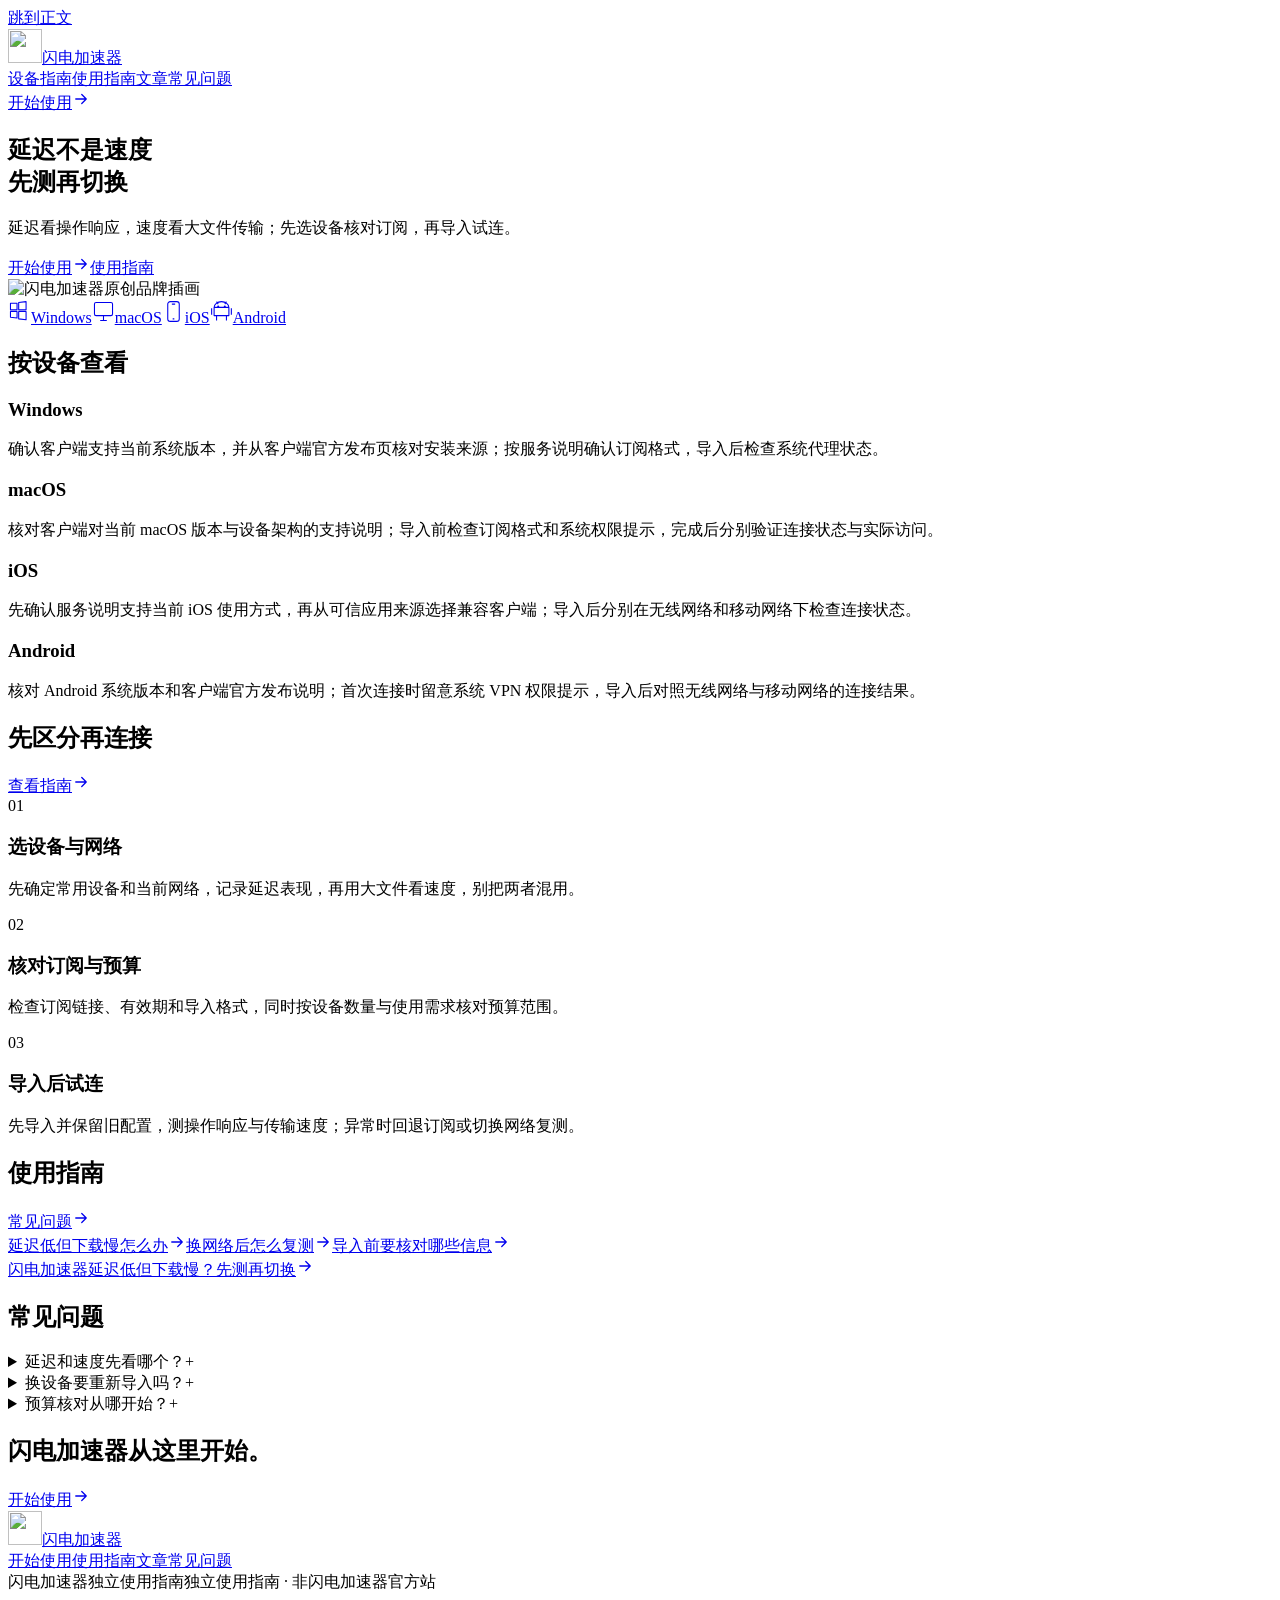
==== index.html @ 2840b8c8 "Initialize static site" ====
<!doctype html>
<html lang="zh-CN"><head>
<meta charset="utf-8">
<meta name="viewport" content="width=device-width,initial-scale=1">
<meta name="robots" content="index,follow">
<meta name="description" content="延迟看操作响应，速度看大文件传输；先选设备核对订阅，再导入试连。">
<title>闪电加速器使用指南：延迟不是速度 先测再切换</title>
<link rel="canonical" href="https://shandianjs.com.cn/">
<link rel="icon" href="favicon.svg" type="image/svg+xml">
<meta property="og:type" content="website">
<meta property="og:site_name" content="闪电加速器使用指南">
<meta property="og:title" content="闪电加速器使用指南：延迟不是速度 先测再切换">
<meta property="og:description" content="延迟看操作响应，速度看大文件传输；先选设备核对订阅，再导入试连。">
<meta property="og:url" content="https://shandianjs.com.cn/">
<meta property="og:locale" content="zh_CN">
<meta name="twitter:card" content="summary">
<link rel="stylesheet" href="styles.css">
<link rel="stylesheet" href="polish.css">
<link rel="stylesheet" href="motion.css">
<script type="application/ld+json">{"@context":"https://schema.org","@type":"WebSite","name":"闪电加速器使用指南","url":"https://shandianjs.com.cn/","description":"延迟看操作响应，速度看大文件传输；先选设备核对订阅，再导入试连。","inLanguage":"zh-CN"}</script>
</head>

<body class="site bolt" style="--accent:#a56a16;--soft:#f7f2e8"><a class="skip" href="#main">跳到正文</a>
<header class="site-header"><div class="nav-wrap"><a class="brand" href="#main" aria-label="闪电加速器首页"><img src="assets/logo.svg" width="34" height="34" alt=""><span>闪电加速器</span></a><nav aria-label="主导航"><a href="#devices">设备指南</a><a href="#guides">使用指南</a><a href="articles/lightning-guide.html">文章</a><a href="#questions">常见问题</a></nav><a class="header-action" href="#start">开始使用<svg viewBox="0 0 24 24" width="18" height="18" fill="none" aria-hidden="true"><path d="M5 12h14m-6-6 6 6-6 6" stroke="currentColor" stroke-width="1.7" stroke-linecap="round" stroke-linejoin="round"/></svg></a></div></header>
<main id="main"><div class="hero-wrap"><section class="hero"><div class="hero-copy"><h1><span>延迟不是速度<br>先测再切换</span></h1><p>延迟看操作响应，速度看大文件传输；先选设备核对订阅，再导入试连。</p><div class="actions"><a class="button" href="#start">开始使用<svg viewBox="0 0 24 24" width="18" height="18" fill="none" aria-hidden="true"><path d="M5 12h14m-6-6 6 6-6 6" stroke="currentColor" stroke-width="1.7" stroke-linecap="round" stroke-linejoin="round"/></svg></a><a class="text-link" href="#guides">使用指南</a></div></div><div class="hero-art"><img src="assets/lightning-hero.svg" width="800" height="600" alt="闪电加速器原创品牌插画" fetchpriority="high"></div></section></div><div class="page-wrap"><nav id="devices" class="device-strip" aria-label="按设备查看指南"><a href="#device-windows"><svg viewBox="0 0 28 28" width="23" height="23" fill="none" stroke="currentColor" stroke-width="1.3" stroke-linejoin="round" aria-hidden="true"><path d="M3 4h8v8H3zm10-1 9-1v10h-9zM3 14h8v8l-8-1zm10 0h9v10l-9-1z"/></svg><span>Windows</span></a><a href="#device-macos"><svg viewBox="0 0 28 28" width="23" height="23" fill="none" stroke="currentColor" stroke-width="1.3" stroke-linejoin="round" aria-hidden="true"><rect x="3" y="3" width="22" height="16" rx="2"/><path d="M10 25h8m-4-6v6"/></svg><span>macOS</span></a><a href="#device-ios"><svg viewBox="0 0 28 28" width="23" height="23" fill="none" stroke="currentColor" stroke-width="1.3" stroke-linejoin="round" aria-hidden="true"><rect x="7" y="2" width="14" height="24" rx="3"/><path d="M12 5h4m-3 18h2"/></svg><span>iOS</span></a><a href="#device-android"><svg viewBox="0 0 28 28" width="23" height="23" fill="none" stroke="currentColor" stroke-width="1.3" stroke-linejoin="round" aria-hidden="true"><path d="M5 19h18V9H5v10ZM5 9a9 7 0 0 1 18 0M8 2l2 3m10-3-2 3M8 19v6m12-6v6M2 10v8m24-8v8"/><circle cx="10" cy="8" r=".6"/><circle cx="18" cy="8" r=".6"/></svg><span>Android</span></a></nav>
<section class="device-guides" aria-label="按设备核对指南"><div class="section-head"><h2>按设备查看</h2></div><div class="device-guide-grid"><article id="device-windows"><h3>Windows</h3><p>确认客户端支持当前系统版本，并从客户端官方发布页核对安装来源；按服务说明确认订阅格式，导入后检查系统代理状态。</p></article><article id="device-macos"><h3>macOS</h3><p>核对客户端对当前 macOS 版本与设备架构的支持说明；导入前检查订阅格式和系统权限提示，完成后分别验证连接状态与实际访问。</p></article><article id="device-ios"><h3>iOS</h3><p>先确认服务说明支持当前 iOS 使用方式，再从可信应用来源选择兼容客户端；导入后分别在无线网络和移动网络下检查连接状态。</p></article><article id="device-android"><h3>Android</h3><p>核对 Android 系统版本和客户端官方发布说明；首次连接时留意系统 VPN 权限提示，导入后对照无线网络与移动网络的连接结果。</p></article></div></section>
<section id="start" class="start-section"><div class="section-head"><h2>先区分再连接</h2><a href="#guides" class="text-link">查看指南<svg viewBox="0 0 24 24" width="18" height="18" fill="none" aria-hidden="true"><path d="M5 12h14m-6-6 6 6-6 6" stroke="currentColor" stroke-width="1.7" stroke-linecap="round" stroke-linejoin="round"/></svg></a></div><div class="start-grid"><article class="start-item"><span class="step-number">01</span><h3>选设备与网络</h3><p>先确定常用设备和当前网络，记录延迟表现，再用大文件看速度，别把两者混用。</p></article><article class="start-item"><span class="step-number">02</span><h3>核对订阅与预算</h3><p>检查订阅链接、有效期和导入格式，同时按设备数量与使用需求核对预算范围。</p></article><article class="start-item"><span class="step-number">03</span><h3>导入后试连</h3><p>先导入并保留旧配置，测操作响应与传输速度；异常时回退订阅或切换网络复测。</p></article></div></section>
<section id="guides" class="guides-section"><div class="section-head"><h2>使用指南</h2><a href="#questions" class="text-link">常见问题<svg viewBox="0 0 24 24" width="18" height="18" fill="none" aria-hidden="true"><path d="M5 12h14m-6-6 6 6-6 6" stroke="currentColor" stroke-width="1.7" stroke-linecap="round" stroke-linejoin="round"/></svg></a></div><div class="guide-grid"><a class="guide-item" href="#question-1"><span class="guide-title">延迟低但下载慢怎么办</span><svg viewBox="0 0 24 24" width="18" height="18" fill="none" aria-hidden="true"><path d="M5 12h14m-6-6 6 6-6 6" stroke="currentColor" stroke-width="1.7" stroke-linecap="round" stroke-linejoin="round"/></svg></a><a class="guide-item" href="#question-2"><span class="guide-title">换网络后怎么复测</span><svg viewBox="0 0 24 24" width="18" height="18" fill="none" aria-hidden="true"><path d="M5 12h14m-6-6 6 6-6 6" stroke="currentColor" stroke-width="1.7" stroke-linecap="round" stroke-linejoin="round"/></svg></a><a class="guide-item" href="#question-3"><span class="guide-title">导入前要核对哪些信息</span><svg viewBox="0 0 24 24" width="18" height="18" fill="none" aria-hidden="true"><path d="M5 12h14m-6-6 6 6-6 6" stroke="currentColor" stroke-width="1.7" stroke-linecap="round" stroke-linejoin="round"/></svg></a></div><a class="article-entry" href="articles/lightning-guide.html"><span>闪电加速器延迟低但下载慢？先测再切换</span><svg viewBox="0 0 24 24" width="18" height="18" fill="none" aria-hidden="true"><path d="M5 12h14m-6-6 6 6-6 6" stroke="currentColor" stroke-width="1.7" stroke-linecap="round" stroke-linejoin="round"/></svg></a></section>
<section id="questions" class="questions-section"><h2>常见问题</h2><div class="questions-list"><details id="question-1"><summary>延迟和速度先看哪个？<span aria-hidden="true">+</span></summary><p>先查看客户端是否提供更新操作；更新失败时保留原配置，再按客户端提示核对后处理。</p></details><details id="question-2"><summary>换设备要重新导入吗？<span aria-hidden="true">+</span></summary><p>通常要按新设备的客户端重新导入订阅；导入前确认订阅格式和有效期，保留旧配置以便回退，不要重复添加同一订阅。</p></details><details id="question-3"><summary>预算核对从哪开始？<span aria-hidden="true">+</span></summary><p>先列出设备数量、使用时长和流量需求，再核对现有订阅是否覆盖；只比较满足需求的方案，不为用不到的功能加预算。</p></details></div></section>
<section class="closing"><h2>闪电加速器<span>从这里开始。</span></h2><a href="#start" class="button">开始使用<svg viewBox="0 0 24 24" width="18" height="18" fill="none" aria-hidden="true"><path d="M5 12h14m-6-6 6 6-6 6" stroke="currentColor" stroke-width="1.7" stroke-linecap="round" stroke-linejoin="round"/></svg></a></section></div></main>
<footer><div class="footer-main"><a class="brand" href="#main"><img src="assets/logo.svg" width="34" height="34" alt=""><span>闪电加速器</span></a><nav aria-label="页脚导航"><a href="#start">开始使用</a><a href="#guides">使用指南</a><a href="articles/lightning-guide.html">文章</a><a href="#questions">常见问题</a></nav></div><div class="footer-base"><span>闪电加速器独立使用指南</span><span>独立使用指南 · 非闪电加速器官方站</span></div></footer></body></html>
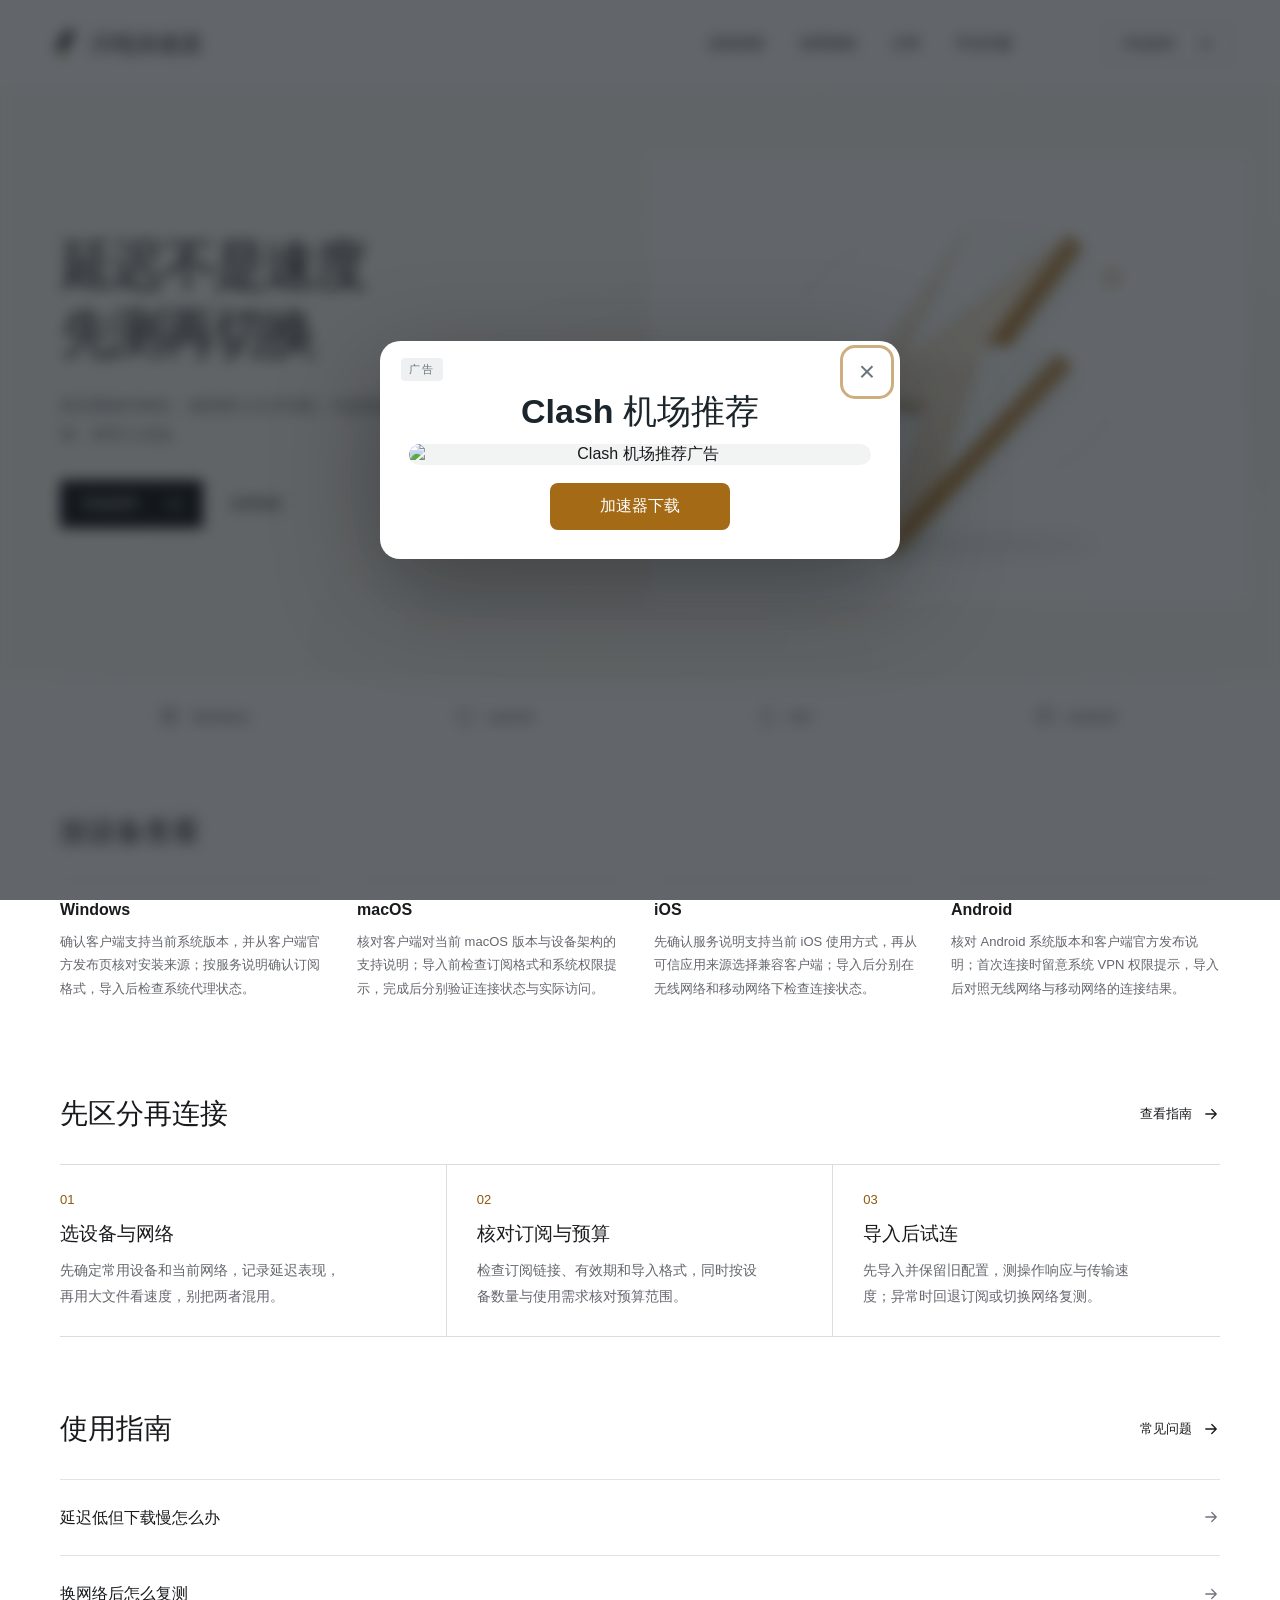
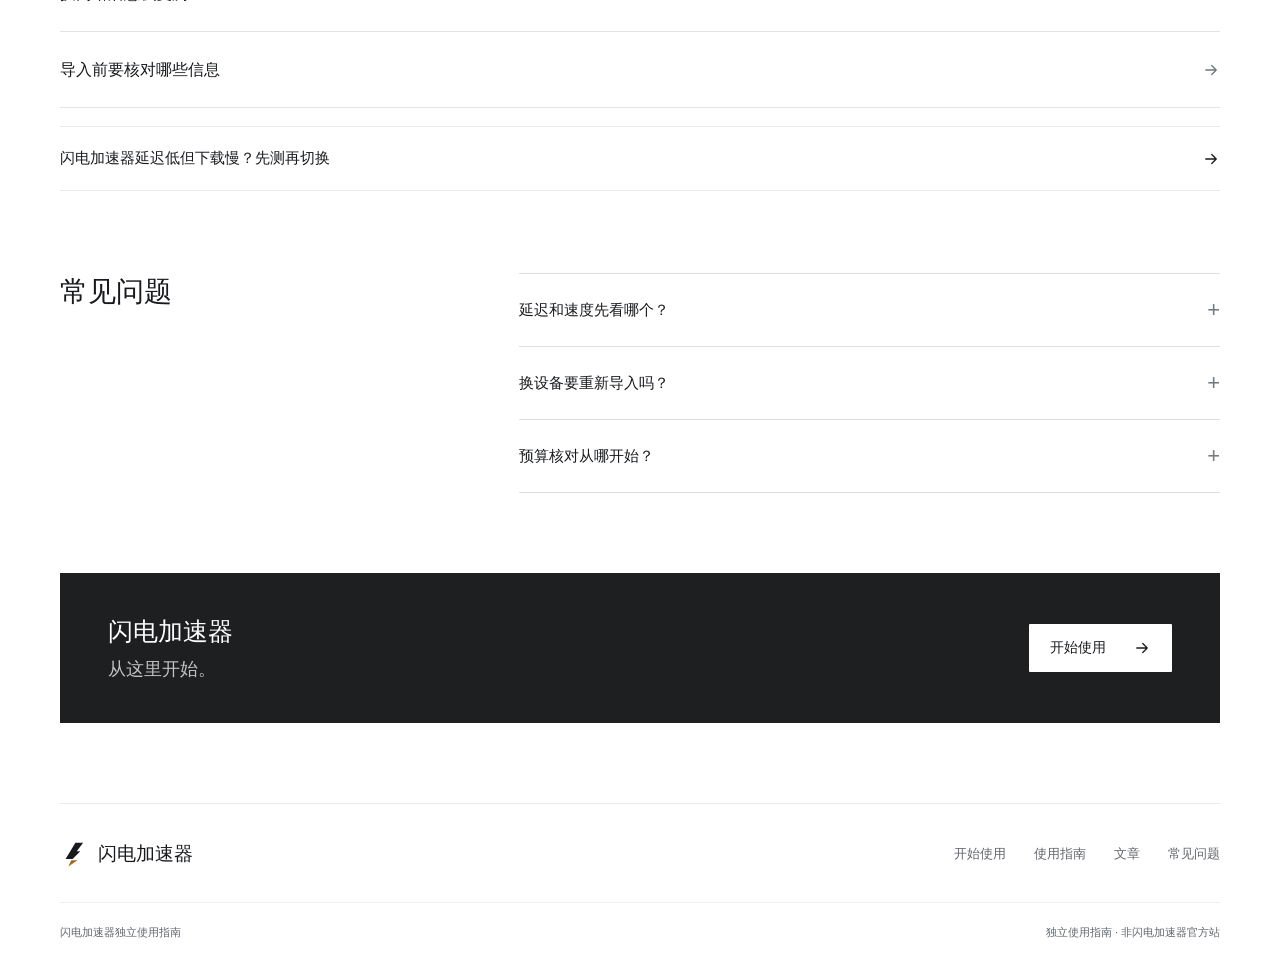
==== commit b507fb05: "feat: publish sponsored popup across site pages" ====
--- a/index.html
+++ b/index.html
@@ -1,31 +1,33 @@
-<!doctype html>
-<html lang="zh-CN"><head>
-<meta charset="utf-8">
-<meta name="viewport" content="width=device-width,initial-scale=1">
-<meta name="robots" content="index,follow">
-<meta name="description" content="延迟看操作响应，速度看大文件传输；先选设备核对订阅，再导入试连。">
-<title>闪电加速器使用指南：延迟不是速度 先测再切换</title>
-<link rel="canonical" href="https://shandianjs.com.cn/">
-<link rel="icon" href="favicon.svg" type="image/svg+xml">
-<meta property="og:type" content="website">
-<meta property="og:site_name" content="闪电加速器使用指南">
-<meta property="og:title" content="闪电加速器使用指南：延迟不是速度 先测再切换">
-<meta property="og:description" content="延迟看操作响应，速度看大文件传输；先选设备核对订阅，再导入试连。">
-<meta property="og:url" content="https://shandianjs.com.cn/">
-<meta property="og:locale" content="zh_CN">
-<meta name="twitter:card" content="summary">
-<link rel="stylesheet" href="styles.css">
-<link rel="stylesheet" href="polish.css">
-<link rel="stylesheet" href="motion.css">
-<script type="application/ld+json">{"@context":"https://schema.org","@type":"WebSite","name":"闪电加速器使用指南","url":"https://shandianjs.com.cn/","description":"延迟看操作响应，速度看大文件传输；先选设备核对订阅，再导入试连。","inLanguage":"zh-CN"}</script>
-</head>
-
-<body class="site bolt" style="--accent:#a56a16;--soft:#f7f2e8"><a class="skip" href="#main">跳到正文</a>
-<header class="site-header"><div class="nav-wrap"><a class="brand" href="#main" aria-label="闪电加速器首页"><img src="assets/logo.svg" width="34" height="34" alt=""><span>闪电加速器</span></a><nav aria-label="主导航"><a href="#devices">设备指南</a><a href="#guides">使用指南</a><a href="articles/lightning-guide.html">文章</a><a href="#questions">常见问题</a></nav><a class="header-action" href="#start">开始使用<svg viewBox="0 0 24 24" width="18" height="18" fill="none" aria-hidden="true"><path d="M5 12h14m-6-6 6 6-6 6" stroke="currentColor" stroke-width="1.7" stroke-linecap="round" stroke-linejoin="round"/></svg></a></div></header>
-<main id="main"><div class="hero-wrap"><section class="hero"><div class="hero-copy"><h1><span>延迟不是速度<br>先测再切换</span></h1><p>延迟看操作响应，速度看大文件传输；先选设备核对订阅，再导入试连。</p><div class="actions"><a class="button" href="#start">开始使用<svg viewBox="0 0 24 24" width="18" height="18" fill="none" aria-hidden="true"><path d="M5 12h14m-6-6 6 6-6 6" stroke="currentColor" stroke-width="1.7" stroke-linecap="round" stroke-linejoin="round"/></svg></a><a class="text-link" href="#guides">使用指南</a></div></div><div class="hero-art"><img src="assets/lightning-hero.svg" width="800" height="600" alt="闪电加速器原创品牌插画" fetchpriority="high"></div></section></div><div class="page-wrap"><nav id="devices" class="device-strip" aria-label="按设备查看指南"><a href="#device-windows"><svg viewBox="0 0 28 28" width="23" height="23" fill="none" stroke="currentColor" stroke-width="1.3" stroke-linejoin="round" aria-hidden="true"><path d="M3 4h8v8H3zm10-1 9-1v10h-9zM3 14h8v8l-8-1zm10 0h9v10l-9-1z"/></svg><span>Windows</span></a><a href="#device-macos"><svg viewBox="0 0 28 28" width="23" height="23" fill="none" stroke="currentColor" stroke-width="1.3" stroke-linejoin="round" aria-hidden="true"><rect x="3" y="3" width="22" height="16" rx="2"/><path d="M10 25h8m-4-6v6"/></svg><span>macOS</span></a><a href="#device-ios"><svg viewBox="0 0 28 28" width="23" height="23" fill="none" stroke="currentColor" stroke-width="1.3" stroke-linejoin="round" aria-hidden="true"><rect x="7" y="2" width="14" height="24" rx="3"/><path d="M12 5h4m-3 18h2"/></svg><span>iOS</span></a><a href="#device-android"><svg viewBox="0 0 28 28" width="23" height="23" fill="none" stroke="currentColor" stroke-width="1.3" stroke-linejoin="round" aria-hidden="true"><path d="M5 19h18V9H5v10ZM5 9a9 7 0 0 1 18 0M8 2l2 3m10-3-2 3M8 19v6m12-6v6M2 10v8m24-8v8"/><circle cx="10" cy="8" r=".6"/><circle cx="18" cy="8" r=".6"/></svg><span>Android</span></a></nav>
-<section class="device-guides" aria-label="按设备核对指南"><div class="section-head"><h2>按设备查看</h2></div><div class="device-guide-grid"><article id="device-windows"><h3>Windows</h3><p>确认客户端支持当前系统版本，并从客户端官方发布页核对安装来源；按服务说明确认订阅格式，导入后检查系统代理状态。</p></article><article id="device-macos"><h3>macOS</h3><p>核对客户端对当前 macOS 版本与设备架构的支持说明；导入前检查订阅格式和系统权限提示，完成后分别验证连接状态与实际访问。</p></article><article id="device-ios"><h3>iOS</h3><p>先确认服务说明支持当前 iOS 使用方式，再从可信应用来源选择兼容客户端；导入后分别在无线网络和移动网络下检查连接状态。</p></article><article id="device-android"><h3>Android</h3><p>核对 Android 系统版本和客户端官方发布说明；首次连接时留意系统 VPN 权限提示，导入后对照无线网络与移动网络的连接结果。</p></article></div></section>
-<section id="start" class="start-section"><div class="section-head"><h2>先区分再连接</h2><a href="#guides" class="text-link">查看指南<svg viewBox="0 0 24 24" width="18" height="18" fill="none" aria-hidden="true"><path d="M5 12h14m-6-6 6 6-6 6" stroke="currentColor" stroke-width="1.7" stroke-linecap="round" stroke-linejoin="round"/></svg></a></div><div class="start-grid"><article class="start-item"><span class="step-number">01</span><h3>选设备与网络</h3><p>先确定常用设备和当前网络，记录延迟表现，再用大文件看速度，别把两者混用。</p></article><article class="start-item"><span class="step-number">02</span><h3>核对订阅与预算</h3><p>检查订阅链接、有效期和导入格式，同时按设备数量与使用需求核对预算范围。</p></article><article class="start-item"><span class="step-number">03</span><h3>导入后试连</h3><p>先导入并保留旧配置，测操作响应与传输速度；异常时回退订阅或切换网络复测。</p></article></div></section>
-<section id="guides" class="guides-section"><div class="section-head"><h2>使用指南</h2><a href="#questions" class="text-link">常见问题<svg viewBox="0 0 24 24" width="18" height="18" fill="none" aria-hidden="true"><path d="M5 12h14m-6-6 6 6-6 6" stroke="currentColor" stroke-width="1.7" stroke-linecap="round" stroke-linejoin="round"/></svg></a></div><div class="guide-grid"><a class="guide-item" href="#question-1"><span class="guide-title">延迟低但下载慢怎么办</span><svg viewBox="0 0 24 24" width="18" height="18" fill="none" aria-hidden="true"><path d="M5 12h14m-6-6 6 6-6 6" stroke="currentColor" stroke-width="1.7" stroke-linecap="round" stroke-linejoin="round"/></svg></a><a class="guide-item" href="#question-2"><span class="guide-title">换网络后怎么复测</span><svg viewBox="0 0 24 24" width="18" height="18" fill="none" aria-hidden="true"><path d="M5 12h14m-6-6 6 6-6 6" stroke="currentColor" stroke-width="1.7" stroke-linecap="round" stroke-linejoin="round"/></svg></a><a class="guide-item" href="#question-3"><span class="guide-title">导入前要核对哪些信息</span><svg viewBox="0 0 24 24" width="18" height="18" fill="none" aria-hidden="true"><path d="M5 12h14m-6-6 6 6-6 6" stroke="currentColor" stroke-width="1.7" stroke-linecap="round" stroke-linejoin="round"/></svg></a></div><a class="article-entry" href="articles/lightning-guide.html"><span>闪电加速器延迟低但下载慢？先测再切换</span><svg viewBox="0 0 24 24" width="18" height="18" fill="none" aria-hidden="true"><path d="M5 12h14m-6-6 6 6-6 6" stroke="currentColor" stroke-width="1.7" stroke-linecap="round" stroke-linejoin="round"/></svg></a></section>
-<section id="questions" class="questions-section"><h2>常见问题</h2><div class="questions-list"><details id="question-1"><summary>延迟和速度先看哪个？<span aria-hidden="true">+</span></summary><p>先查看客户端是否提供更新操作；更新失败时保留原配置，再按客户端提示核对后处理。</p></details><details id="question-2"><summary>换设备要重新导入吗？<span aria-hidden="true">+</span></summary><p>通常要按新设备的客户端重新导入订阅；导入前确认订阅格式和有效期，保留旧配置以便回退，不要重复添加同一订阅。</p></details><details id="question-3"><summary>预算核对从哪开始？<span aria-hidden="true">+</span></summary><p>先列出设备数量、使用时长和流量需求，再核对现有订阅是否覆盖；只比较满足需求的方案，不为用不到的功能加预算。</p></details></div></section>
-<section class="closing"><h2>闪电加速器<span>从这里开始。</span></h2><a href="#start" class="button">开始使用<svg viewBox="0 0 24 24" width="18" height="18" fill="none" aria-hidden="true"><path d="M5 12h14m-6-6 6 6-6 6" stroke="currentColor" stroke-width="1.7" stroke-linecap="round" stroke-linejoin="round"/></svg></a></section></div></main>
-<footer><div class="footer-main"><a class="brand" href="#main"><img src="assets/logo.svg" width="34" height="34" alt=""><span>闪电加速器</span></a><nav aria-label="页脚导航"><a href="#start">开始使用</a><a href="#guides">使用指南</a><a href="articles/lightning-guide.html">文章</a><a href="#questions">常见问题</a></nav></div><div class="footer-base"><span>闪电加速器独立使用指南</span><span>独立使用指南 · 非闪电加速器官方站</span></div></footer></body></html>+<!doctype html>
+<html lang="zh-CN"><head>
+<meta charset="utf-8">
+<meta name="viewport" content="width=device-width,initial-scale=1">
+<meta name="robots" content="index,follow">
+<meta name="description" content="延迟看操作响应，速度看大文件传输；先选设备核对订阅，再导入试连。">
+<title>闪电加速器使用指南：延迟不是速度 先测再切换</title>
+<link rel="canonical" href="https://shandianjs.com.cn/">
+<link rel="icon" href="favicon.svg" type="image/svg+xml">
+<meta property="og:type" content="website">
+<meta property="og:site_name" content="闪电加速器使用指南">
+<meta property="og:title" content="闪电加速器使用指南：延迟不是速度 先测再切换">
+<meta property="og:description" content="延迟看操作响应，速度看大文件传输；先选设备核对订阅，再导入试连。">
+<meta property="og:url" content="https://shandianjs.com.cn/">
+<meta property="og:locale" content="zh_CN">
+<meta name="twitter:card" content="summary">
+<link rel="stylesheet" href="styles.css">
+<link rel="stylesheet" href="polish.css">
+<link rel="stylesheet" href="motion.css">
+<link rel="stylesheet" href="popup.css">
+<script type="application/ld+json">{"@context":"https://schema.org","@type":"WebSite","name":"闪电加速器使用指南","url":"https://shandianjs.com.cn/","description":"延迟看操作响应，速度看大文件传输；先选设备核对订阅，再导入试连。","inLanguage":"zh-CN"}</script>
+</head>
+
+<body class="site bolt" style="--accent:#a56a16;--soft:#f7f2e8"><a class="skip" href="#main">跳到正文</a>
+<header class="site-header"><div class="nav-wrap"><a class="brand" href="#main" aria-label="闪电加速器首页"><img src="assets/logo.svg" width="34" height="34" alt=""><span>闪电加速器</span></a><nav aria-label="主导航"><a href="#devices">设备指南</a><a href="#guides">使用指南</a><a href="articles/lightning-guide.html">文章</a><a href="#questions">常见问题</a></nav><a class="header-action" href="#start">开始使用<svg viewBox="0 0 24 24" width="18" height="18" fill="none" aria-hidden="true"><path d="M5 12h14m-6-6 6 6-6 6" stroke="currentColor" stroke-width="1.7" stroke-linecap="round" stroke-linejoin="round"/></svg></a></div></header>
+<main id="main"><div class="hero-wrap"><section class="hero"><div class="hero-copy"><h1><span>延迟不是速度<br>先测再切换</span></h1><p>延迟看操作响应，速度看大文件传输；先选设备核对订阅，再导入试连。</p><div class="actions"><a class="button" href="#start">开始使用<svg viewBox="0 0 24 24" width="18" height="18" fill="none" aria-hidden="true"><path d="M5 12h14m-6-6 6 6-6 6" stroke="currentColor" stroke-width="1.7" stroke-linecap="round" stroke-linejoin="round"/></svg></a><a class="text-link" href="#guides">使用指南</a></div></div><div class="hero-art"><img src="assets/lightning-hero.svg" width="800" height="600" alt="闪电加速器原创品牌插画" fetchpriority="high"></div></section></div><div class="page-wrap"><nav id="devices" class="device-strip" aria-label="按设备查看指南"><a href="#device-windows"><svg viewBox="0 0 28 28" width="23" height="23" fill="none" stroke="currentColor" stroke-width="1.3" stroke-linejoin="round" aria-hidden="true"><path d="M3 4h8v8H3zm10-1 9-1v10h-9zM3 14h8v8l-8-1zm10 0h9v10l-9-1z"/></svg><span>Windows</span></a><a href="#device-macos"><svg viewBox="0 0 28 28" width="23" height="23" fill="none" stroke="currentColor" stroke-width="1.3" stroke-linejoin="round" aria-hidden="true"><rect x="3" y="3" width="22" height="16" rx="2"/><path d="M10 25h8m-4-6v6"/></svg><span>macOS</span></a><a href="#device-ios"><svg viewBox="0 0 28 28" width="23" height="23" fill="none" stroke="currentColor" stroke-width="1.3" stroke-linejoin="round" aria-hidden="true"><rect x="7" y="2" width="14" height="24" rx="3"/><path d="M12 5h4m-3 18h2"/></svg><span>iOS</span></a><a href="#device-android"><svg viewBox="0 0 28 28" width="23" height="23" fill="none" stroke="currentColor" stroke-width="1.3" stroke-linejoin="round" aria-hidden="true"><path d="M5 19h18V9H5v10ZM5 9a9 7 0 0 1 18 0M8 2l2 3m10-3-2 3M8 19v6m12-6v6M2 10v8m24-8v8"/><circle cx="10" cy="8" r=".6"/><circle cx="18" cy="8" r=".6"/></svg><span>Android</span></a></nav>
+<section class="device-guides" aria-label="按设备核对指南"><div class="section-head"><h2>按设备查看</h2></div><div class="device-guide-grid"><article id="device-windows"><h3>Windows</h3><p>确认客户端支持当前系统版本，并从客户端官方发布页核对安装来源；按服务说明确认订阅格式，导入后检查系统代理状态。</p></article><article id="device-macos"><h3>macOS</h3><p>核对客户端对当前 macOS 版本与设备架构的支持说明；导入前检查订阅格式和系统权限提示，完成后分别验证连接状态与实际访问。</p></article><article id="device-ios"><h3>iOS</h3><p>先确认服务说明支持当前 iOS 使用方式，再从可信应用来源选择兼容客户端；导入后分别在无线网络和移动网络下检查连接状态。</p></article><article id="device-android"><h3>Android</h3><p>核对 Android 系统版本和客户端官方发布说明；首次连接时留意系统 VPN 权限提示，导入后对照无线网络与移动网络的连接结果。</p></article></div></section>
+<section id="start" class="start-section"><div class="section-head"><h2>先区分再连接</h2><a href="#guides" class="text-link">查看指南<svg viewBox="0 0 24 24" width="18" height="18" fill="none" aria-hidden="true"><path d="M5 12h14m-6-6 6 6-6 6" stroke="currentColor" stroke-width="1.7" stroke-linecap="round" stroke-linejoin="round"/></svg></a></div><div class="start-grid"><article class="start-item"><span class="step-number">01</span><h3>选设备与网络</h3><p>先确定常用设备和当前网络，记录延迟表现，再用大文件看速度，别把两者混用。</p></article><article class="start-item"><span class="step-number">02</span><h3>核对订阅与预算</h3><p>检查订阅链接、有效期和导入格式，同时按设备数量与使用需求核对预算范围。</p></article><article class="start-item"><span class="step-number">03</span><h3>导入后试连</h3><p>先导入并保留旧配置，测操作响应与传输速度；异常时回退订阅或切换网络复测。</p></article></div></section>
+<section id="guides" class="guides-section"><div class="section-head"><h2>使用指南</h2><a href="#questions" class="text-link">常见问题<svg viewBox="0 0 24 24" width="18" height="18" fill="none" aria-hidden="true"><path d="M5 12h14m-6-6 6 6-6 6" stroke="currentColor" stroke-width="1.7" stroke-linecap="round" stroke-linejoin="round"/></svg></a></div><div class="guide-grid"><a class="guide-item" href="#question-1"><span class="guide-title">延迟低但下载慢怎么办</span><svg viewBox="0 0 24 24" width="18" height="18" fill="none" aria-hidden="true"><path d="M5 12h14m-6-6 6 6-6 6" stroke="currentColor" stroke-width="1.7" stroke-linecap="round" stroke-linejoin="round"/></svg></a><a class="guide-item" href="#question-2"><span class="guide-title">换网络后怎么复测</span><svg viewBox="0 0 24 24" width="18" height="18" fill="none" aria-hidden="true"><path d="M5 12h14m-6-6 6 6-6 6" stroke="currentColor" stroke-width="1.7" stroke-linecap="round" stroke-linejoin="round"/></svg></a><a class="guide-item" href="#question-3"><span class="guide-title">导入前要核对哪些信息</span><svg viewBox="0 0 24 24" width="18" height="18" fill="none" aria-hidden="true"><path d="M5 12h14m-6-6 6 6-6 6" stroke="currentColor" stroke-width="1.7" stroke-linecap="round" stroke-linejoin="round"/></svg></a></div><a class="article-entry" href="articles/lightning-guide.html"><span>闪电加速器延迟低但下载慢？先测再切换</span><svg viewBox="0 0 24 24" width="18" height="18" fill="none" aria-hidden="true"><path d="M5 12h14m-6-6 6 6-6 6" stroke="currentColor" stroke-width="1.7" stroke-linecap="round" stroke-linejoin="round"/></svg></a></section>
+<section id="questions" class="questions-section"><h2>常见问题</h2><div class="questions-list"><details id="question-1"><summary>延迟和速度先看哪个？<span aria-hidden="true">+</span></summary><p>先查看客户端是否提供更新操作；更新失败时保留原配置，再按客户端提示核对后处理。</p></details><details id="question-2"><summary>换设备要重新导入吗？<span aria-hidden="true">+</span></summary><p>通常要按新设备的客户端重新导入订阅；导入前确认订阅格式和有效期，保留旧配置以便回退，不要重复添加同一订阅。</p></details><details id="question-3"><summary>预算核对从哪开始？<span aria-hidden="true">+</span></summary><p>先列出设备数量、使用时长和流量需求，再核对现有订阅是否覆盖；只比较满足需求的方案，不为用不到的功能加预算。</p></details></div></section>
+<section class="closing"><h2>闪电加速器<span>从这里开始。</span></h2><a href="#start" class="button">开始使用<svg viewBox="0 0 24 24" width="18" height="18" fill="none" aria-hidden="true"><path d="M5 12h14m-6-6 6 6-6 6" stroke="currentColor" stroke-width="1.7" stroke-linecap="round" stroke-linejoin="round"/></svg></a></section></div></main>
+<footer><div class="footer-main"><a class="brand" href="#main"><img src="assets/logo.svg" width="34" height="34" alt=""><span>闪电加速器</span></a><nav aria-label="页脚导航"><a href="#start">开始使用</a><a href="#guides">使用指南</a><a href="articles/lightning-guide.html">文章</a><a href="#questions">常见问题</a></nav></div><div class="footer-base"><span>闪电加速器独立使用指南</span><span>独立使用指南 · 非闪电加速器官方站</span></div></footer><script src="popup.js" defer></script>
+</body></html>
--- a/styles.css
+++ b/styles.css
@@ -0,0 +1,22 @@
+:root{font-family:"Segoe UI","PingFang SC","Microsoft YaHei",sans-serif;color:#181a1d;background:#fff;font-synthesis:none;font-size:16px;-webkit-font-smoothing:antialiased;font-kerning:normal}*{box-sizing:border-box}html{scroll-behavior:smooth;scroll-padding-top:100px}body{margin:0}a{color:inherit;text-decoration:none}a:focus-visible,summary:focus-visible{outline:3px solid var(--accent,#2768a4);outline-offset:6px}button,a,summary{-webkit-tap-highlight-color:transparent}img,svg{vertical-align:middle}img{max-width:100%;height:auto}h1,h2,h3,p{margin:0}h2{font-size:28px;letter-spacing:0;line-height:1.35}h3{font-size:19px;line-height:1.5;font-weight:650}p{line-height:1.9;color:#64676d}svg{flex-shrink:0}.skip{position:fixed;top:-80px;left:16px;padding:12px 20px;background:#181a1d;color:#fff;z-index:9}.skip:focus{top:12px}.site-header{border-bottom:1px solid #eeeeef;background:#fff}.nav-wrap{max-width:1248px;margin:auto;min-height:88px;display:flex;align-items:center;justify-content:space-between;gap:40px}.brand{display:inline-flex;align-items:center;gap:10px;font-size:22px;font-weight:750;letter-spacing:0;white-space:nowrap}.site-header nav{display:flex;gap:36px;margin-left:auto;margin-right:52px;font-size:14px;font-weight:550}.site-header nav a{padding:16px 0}.site-header nav a:hover,footer nav a:hover,.text-link:hover{color:var(--accent)}.header-action{height:42px;padding:0 17px;display:flex;gap:22px;align-items:center;font-size:13px;border:1px solid #dfe1e4;border-radius:5px;transition:background .15s}.header-action:hover{background:var(--soft)}.hero-wrap{max-width:1440px;margin:auto;overflow:hidden}.hero{max-width:1200px;margin:auto;display:grid;grid-template-columns:1fr 1.05fr;gap:44px;align-items:center;min-height:590px;padding:42px 0 50px}.hero-copy{position:relative;z-index:1}.hero h1{font-size:23px;line-height:1.5;letter-spacing:0;font-weight:650}.hero h1 span{display:block;font-size:58px;line-height:1.23;letter-spacing:0;font-weight:780;margin-top:13px;max-width:620px;text-wrap:balance}.hero p{font-size:16px;line-height:1.85;max-width:390px;margin-top:23px;text-wrap:pretty}.actions{display:flex;gap:27px;align-items:center;margin-top:30px}.button{background:#181a1d;color:#fff;display:inline-flex;align-items:center;justify-content:space-between;gap:27px;min-height:48px;padding:0 21px;border-radius:5px;font-size:14px;font-weight:600;transition:background .15s}.button:hover{background:var(--accent)}.text-link{display:inline-flex;align-items:center;gap:10px;font-size:13px;min-height:44px;font-weight:550;white-space:nowrap}.hero-art{min-width:0;position:relative}.hero-art img{width:100%;display:block}.page-wrap{max-width:1200px;margin:auto}.device-strip{display:grid;grid-template-columns:repeat(4,1fr);border-block:1px solid #e8eaec;padding:22px 0;gap:0}.device-strip a{display:flex;justify-content:center;align-items:center;gap:12px;color:#50545a;font-size:14px;min-height:30px;border-right:1px solid #e4e6e8}.device-strip a:last-child{border:0}.device-strip a:hover{color:var(--accent)}.device-strip svg{width:20px;height:20px}.start-section{padding:74px 0 0}.section-head{display:flex;align-items:center;justify-content:space-between;gap:30px;margin-bottom:28px}.start-grid{display:grid;grid-template-columns:repeat(3,1fr);gap:44px}.start-item{padding:24px 0 28px;border-top:1px solid #dedfe2;position:relative}.step-number{display:block;font-size:13px;font-variant-numeric:tabular-nums;color:var(--accent);margin-bottom:21px}.start-item p{font-size:14px;line-height:1.8;margin-top:10px;max-width:290px}.guides-section{padding:70px 0 0}.guide-grid{display:grid;grid-template-columns:repeat(3,1fr);gap:28px}.guide-item{display:grid;grid-template-columns:1fr 18px;column-gap:20px;align-items:start}.guide-image{grid-column:1/-1;aspect-ratio:1.78;background:var(--soft);border-radius:8px;margin-bottom:20px;overflow:hidden}.guide-image img{width:100%;height:100%;object-fit:cover;mix-blend-mode:multiply;transition:transform .3s}.guide-item:hover .guide-image img{transform:scale(1.035)}.guide-title{font-size:16px;line-height:1.7;font-weight:600;max-width:310px}.guide-item>svg{margin-top:5px;color:#70747a}.questions-section{display:grid;grid-template-columns:1fr 1.8fr;gap:70px;padding:82px 0 0}.questions-list{border-top:1px solid #dedfe2}details{border-bottom:1px solid #dedfe2}summary{display:flex;align-items:center;justify-content:space-between;gap:25px;min-height:72px;padding:15px 0;font-size:15px;line-height:1.6;cursor:pointer;list-style:none}summary::-webkit-details-marker{display:none}summary span{font-size:22px;line-height:1;font-weight:300;color:#767a81}details[open] summary span{transform:rotate(45deg)}details p{font-size:14px;max-width:600px;padding:0 28px 23px 0}.closing{display:flex;align-items:center;justify-content:space-between;gap:32px;background:var(--soft);padding:42px 48px;margin:80px 0;border-radius:9px}.closing h2{font-size:25px}.closing h2 span{display:block;font-weight:450;font-size:18px;color:#666a70;margin-top:8px}footer{border-top:1px solid #e8eaec;max-width:1200px;margin:auto;padding:36px 0 22px}.footer-main{display:flex;align-items:center;justify-content:space-between;gap:32px}.footer-main .brand{font-size:19px}.footer-main .brand img{width:28px;height:28px}footer nav{display:flex;gap:28px;font-size:13px;color:#62666b}.footer-base{display:flex;justify-content:space-between;font-size:11px;color:#74787e;margin-top:34px;padding-top:22px;border-top:1px solid #efeff0}
+/* Each composition is deliberately rebuilt around its brand illustration. */
+.arch .hero{grid-template-columns:.95fr 1.1fr;gap:54px}.arch .hero h1 span{font-size:63px;max-width:430px}.arch .hero-art{transform:scale(1.07)}.arch .button{background:var(--accent)}
+.reverse .hero{grid-template-columns:1.04fr 1fr;gap:78px;min-height:570px}.reverse .hero-art{margin-left:-25px;transform:scale(1.06)}.reverse .hero h1 span{font-size:58px}.reverse .start-grid{gap:0;border:1px solid #e4e7db;border-radius:9px;background:var(--soft)}.reverse .start-item{border:0;border-right:1px solid #dce1ce;padding:30px}.reverse .start-item:last-child{border-right:0}.reverse .step-number{color:#586c27}.reverse .closing{border-radius:0;background:#fff;border-top:1px solid #e3e6dc;padding:40px 0;margin-bottom:48px}
+.bloom .hero{display:flex;flex-direction:column;gap:0;text-align:center;min-height:745px;padding-top:48px;padding-bottom:0;position:relative}.bloom .hero-copy{max-width:680px}.bloom .hero h1{font-size:19px}.bloom .hero h1 span{font-size:55px;max-width:680px;margin-top:12px;line-height:1.2}.bloom .hero h1 br{display:none}.bloom .hero p{max-width:none;font-size:15px;margin-top:16px}.bloom .actions{justify-content:center;margin-top:23px}.bloom .hero-art{width:670px;margin-top:-5px;margin-bottom:-25px;flex:1}.bloom .hero-art img{height:355px;object-fit:cover;object-position:50% 50%}.bloom .button{background:var(--accent)}.bloom .start-item{text-align:center;padding-top:25px}.bloom .start-item p{margin:8px auto}.bloom .guide-image{border-radius:50% 50% 8px 8px}.bloom .closing{border-radius:60px 8px 60px 8px}
+.flight .hero{min-height:575px;grid-template-columns:1fr 1.2fr;gap:24px}.flight .hero h1 span{font-size:60px}.flight .hero-art{transform:scale(1.14) translateX(10px)}.flight .hero-wrap{background:linear-gradient(180deg,#fff 15%,#f7fafd 100%)}.flight .device-strip{border-top:0}.flight .start-grid{gap:26px}.flight .start-item{background:#f5f8fb;border:0;padding:30px;border-radius:7px}.flight .guide-item{grid-template-columns:1fr 18px}.flight .guide-image{aspect-ratio:1.6}.flight .closing{background:#edf3f8}
+.steps .hero{grid-template-columns:1fr .91fr;gap:110px;min-height:600px}.steps .hero h1 span{font-size:62px}.steps .hero-art{transform:translateY(8px) scale(1.05)}.steps .start-grid{gap:0}.steps .start-item{border:0;border-left:1px solid #d6e2dd;padding:8px 32px 16px}.steps .start-item:first-child{padding-left:0;border:0}.steps .step-number{font-size:38px;line-height:1;font-weight:300;color:#92b0a4;margin-bottom:20px}.steps .guide-item:nth-child(2){padding-top:26px}.steps .guide-item:nth-child(3){padding-top:52px}.steps .closing{border-radius:3px}
+.bolt .hero{grid-template-columns:1.1fr 1fr;gap:22px;min-height:590px;position:relative}.bolt .hero h1 span{font-size:61px;letter-spacing:-.075em}.bolt .hero-art{transform:scale(1.1)}.bolt .hero-wrap{background:#fbfaf7}.bolt .button{border-radius:1px}.bolt .header-action{border-radius:1px}.bolt .start-grid{gap:0;border-block:1px solid #dedcd7}.bolt .start-item{border:0;padding:27px 30px;border-right:1px solid #dedcd7}.bolt .start-item:first-child{padding-left:0}.bolt .start-item:last-child{border:0}.bolt .step-number{margin-bottom:13px}.bolt .guide-image{border-radius:0}.bolt .closing{border-radius:0;background:#1e1f20;color:#fff}.bolt .closing h2 span{color:#c3c4c6}.bolt .closing .button{background:#fff;color:#181a1d}
+.precision .site-header{border-bottom:0}.precision .brand{letter-spacing:-.035em}.precision .hero-wrap{padding:0 32px}.precision .hero{background:#f4f4f7;border-radius:10px;max-width:1376px;grid-template-columns:.9fr 1.2fr;padding:55px 88px 55px 88px;gap:30px;min-height:590px}.precision .hero h1{font-size:38px;letter-spacing:-.06em}.precision .hero h1 span{font-size:60px;margin-top:14px;max-width:450px}.precision .hero-art{transform:scale(1.06)}.precision .device-strip{margin-top:28px}.precision .start-grid{gap:24px}.precision .start-item{border:1px solid #e1e1e6;padding:25px 28px;border-radius:6px}.precision .step-number{font-size:12px;letter-spacing:.1em;color:#777481}.precision .guide-grid{display:block;border-top:1px solid #dddde4}.precision .guide-item{grid-template-columns:100px 1fr 18px;padding:18px 0;border-bottom:1px solid #dddde4;align-items:center;gap:25px}.precision .guide-image{grid-column:auto;height:70px;aspect-ratio:1.4;margin:0;border-radius:4px}.precision .guide-title{max-width:none}.precision .guide-item>svg{margin:0}.precision .questions-section{padding-top:72px}.precision .closing{background:#272633;color:#fff}.precision .closing h2 span{color:#c2c0cc}.precision .closing .button{background:#fff;color:#181a1d}
+.companion .hero{grid-template-columns:1fr .96fr;gap:72px;min-height:610px}.companion .hero h1 span{font-size:61px}.companion .hero-art{background:#fbf7f3;border-radius:48% 48% 12px 12px;overflow:hidden}.companion .hero-art img{mix-blend-mode:multiply}.companion .start-grid{gap:32px}.companion .start-item{border-top:0;background:#faf7f4;border-radius:10px;padding:28px}.companion .step-number{background:#fff;border-radius:50%;width:35px;height:35px;display:grid;place-items:center;margin-bottom:22px}.companion .guide-image{border-radius:12px}.companion .closing{border-radius:12px}
+.bubble .hero{grid-template-columns:1fr 1fr;gap:54px;min-height:580px}.bubble .hero h1 span{font-size:63px}.bubble .hero-art{transform:scale(1.1)}.bubble .button{border-radius:24px;background:var(--accent);padding-inline:24px}.bubble .header-action{border-radius:24px}.bubble .start-grid{grid-template-columns:1.05fr 1fr 1fr;gap:40px}.bubble .step-number{display:none}.bubble .start-item{padding-top:26px}.bubble .guide-image{border-radius:14px}.bubble .closing{border-radius:0;background:#fff;border-block:1px solid #e7dcdd;padding:32px 0}
+.runway .hero{grid-template-columns:1fr 1.05fr;gap:40px;min-height:580px}.runway .hero h1 span{font-size:59px;max-width:490px}.runway .hero-art{transform:scale(1.1)}.runway .hero-wrap{background:linear-gradient(180deg,#fff,#f8fbf9)}.runway .button{background:var(--accent)}.runway .start-grid{gap:24px}.runway .start-item{padding:26px;border:1px solid #dde5df;border-radius:8px}.runway .step-number{margin-bottom:25px;font-size:13px}.runway .guide-image{aspect-ratio:1.9}.runway .closing{border-radius:8px}
+/* The review gallery is separate from the product pages. */
+.review{background:#f5f5f5}.review main{max-width:1540px;margin:auto;padding:64px 56px}.review-head{display:flex;gap:24px;align-items:baseline;margin-bottom:42px}.review h1{font-size:46px;letter-spacing:0;font-weight:700}.review-head p{font-size:14px}.review-head>a{margin-left:auto;font-size:13px;display:flex;align-items:center;gap:8px}.review-grid{display:grid;grid-template-columns:1fr 1fr;gap:32px}.preview-card{min-width:0;background:#fff;border:1px solid #e0e0e0;border-radius:9px;overflow:hidden;transition:box-shadow .2s}.preview-card:hover{box-shadow:0 10px 35px #0000000b}.preview-caption{padding:17px 22px;display:flex;align-items:center;justify-content:space-between;border-bottom:1px solid #ececec}.preview-caption .brand{font-size:18px}.preview-caption>svg{color:#676b70}.preview-shot{display:block;width:100%;aspect-ratio:1440/1120;object-fit:cover;object-position:top}.asset-review{padding-top:55px}.asset-review h2{margin-bottom:24px}.asset-review>img{display:block;border:1px solid #e1e1e1;border-radius:8px;max-width:900px;margin:auto;background:#fff}.asset-review>a{display:flex;align-items:center;justify-content:center;font-size:13px;gap:12px;margin-top:20px}.review-note{font-size:12px;max-width:820px;line-height:1.8;margin-top:48px;color:#74777b}
+@media(min-width:1600px){.hero-wrap{max-width:1600px}}
+@media(max-width:1300px){.nav-wrap{margin-inline:48px}.hero{margin-inline:60px}.page-wrap,footer{margin-inline:60px}.hero h1 span,.arch .hero h1 span,.reverse .hero h1 span,.flight .hero h1 span,.steps .hero h1 span,.bolt .hero h1 span,.precision .hero h1 span,.companion .hero h1 span,.bubble .hero h1 span,.runway .hero h1 span{font-size:clamp(42px,4.3vw,59px)}.steps .hero,.companion .hero,.reverse .hero{gap:48px}.precision .hero{margin:0;padding:45px 55px}.bloom .hero{margin-inline:40px}}
+@media(max-width:900px){.nav-wrap{margin-inline:28px;min-height:76px;gap:25px}.site-header nav{margin-right:10px;gap:22px;font-size:13px}.hero{margin-inline:36px;min-height:510px;gap:24px}.page-wrap,footer{margin-inline:36px}.hero p{font-size:14px}.hero h1{font-size:20px}.start-section{padding-top:55px}.start-grid{gap:26px}.start-item p{font-size:13px}.start-grid h3{font-size:17px}.guide-grid{gap:20px}.guide-title{font-size:14px}.questions-section{gap:38px;grid-template-columns:1fr 2fr}.closing{padding:32px;margin-block:60px}.reverse .hero,.steps .hero,.companion .hero{gap:28px}.precision .hero-wrap{padding-inline:20px}.precision .hero{padding:35px 30px}.precision .hero h1 span{font-size:46px}.bloom .hero{min-height:690px}.review main{padding:40px 25px}.review-grid{gap:20px}.review h1{font-size:34px}.preview-caption{padding:13px 15px}.preview-caption .brand{font-size:16px}}
+@media(max-width:640px){html{scroll-padding-top:35px}.nav-wrap{margin-inline:22px;min-height:72px;gap:15px}.brand{font-size:20px;gap:8px}.brand img{width:30px;height:30px}.site-header nav{display:none}.header-action{height:37px;min-height:44px;padding-inline:12px;font-size:12px;gap:10px;border:0;background:#f3f4f5;border-radius:5px}.header-action svg{width:15px;height:15px}.hero-wrap{overflow:hidden}.hero,.arch .hero,.reverse .hero,.flight .hero,.steps .hero,.bolt .hero,.precision .hero,.companion .hero,.bubble .hero,.runway .hero{display:flex;flex-direction:column;align-items:stretch;gap:0;min-height:0;margin:0;padding:39px 24px 20px}.hero h1,.bloom .hero h1,.precision .hero h1{font-size:19px}.hero h1 span,.arch .hero h1 span,.reverse .hero h1 span,.bloom .hero h1 span,.flight .hero h1 span,.steps .hero h1 span,.bolt .hero h1 span,.precision .hero h1 span,.companion .hero h1 span,.bubble .hero h1 span,.runway .hero h1 span{font-size:42px;letter-spacing:0;line-height:1.25;margin-top:10px;max-width:100%;text-wrap:balance}.hero p{font-size:14px;line-height:1.9;margin-top:18px;max-width:310px}.actions{margin-top:24px;gap:24px}.button{min-height:46px;padding-inline:17px;font-size:13px;gap:23px}.text-link{font-size:12px}.hero-art,.arch .hero-art,.reverse .hero-art,.bloom .hero-art,.flight .hero-art,.steps .hero-art,.bolt .hero-art,.precision .hero-art,.companion .hero-art,.bubble .hero-art,.runway .hero-art{transform:none;width:100%;margin:5px 0 -3px}.hero-art img{width:100%;height:270px;object-fit:contain}.page-wrap,footer{margin-inline:24px}.device-strip{padding:17px 0;gap:12px;grid-template-columns:repeat(4,1fr)}.device-strip a{gap:7px;font-size:10px;flex-direction:column;min-height:44px;border:0}.device-strip svg{width:20px;height:20px}.start-section{padding-top:44px}h2{font-size:22px;letter-spacing:-.04em}.section-head{gap:14px;margin-bottom:19px}.section-head .text-link{font-size:11px;gap:5px;min-height:40px}.section-head .text-link svg{width:14px}.start-grid,.reverse .start-grid,.flight .start-grid,.steps .start-grid,.bolt .start-grid,.precision .start-grid,.companion .start-grid,.bubble .start-grid,.runway .start-grid{display:block;border:0;background:transparent;border-radius:0}.start-item,.reverse .start-item,.flight .start-item,.steps .start-item,.steps .start-item:first-child,.bolt .start-item,.bolt .start-item:first-child,.precision .start-item,.companion .start-item,.bubble .start-item,.runway .start-item{border:0;border-top:1px solid #e1e3e5;border-radius:0;background:transparent;padding:19px 0 21px 42px;position:relative;text-align:left}.start-item:last-child,.reverse .start-item:last-child,.bolt .start-item:last-child{border:0;border-top:1px solid #e1e3e5}.step-number,.steps .step-number,.companion .step-number{position:absolute;left:0;top:23px;font-size:12px;line-height:1.5;margin:0;background:transparent;border-radius:0;width:auto;height:auto;color:var(--accent)}.start-item h3{font-size:16px}.start-item p,.bloom .start-item p{font-size:12px;max-width:290px;line-height:1.8;margin:5px 0 0}.guides-section{padding-top:30px}.guide-grid{display:block}.guide-item,.precision .guide-item{display:grid;grid-template-columns:82px 1fr 15px;gap:13px;align-items:center;padding:15px 0;border-top:1px solid #e8e9eb}.guide-image,.precision .guide-image{grid-column:auto;width:82px;height:66px;aspect-ratio:auto;border-radius:6px!important;margin:0}.guide-title{font-size:13px;line-height:1.7;max-width:none}.guide-item>svg{width:15px;height:15px;margin:0}.steps .guide-item:nth-child(2),.steps .guide-item:nth-child(3){padding-top:15px}.questions-section,.precision .questions-section{display:block;padding-top:43px}.questions-list{margin-top:22px}.questions-section h2{font-size:22px}summary{font-size:13px;min-height:65px;gap:20px}details p{font-size:12px}.closing,.reverse .closing,.bolt .closing,.bubble .closing{padding:28px;margin:48px 0;display:block;border-radius:7px;background:var(--soft);border:0;color:#181a1d}.closing h2{font-size:21px}.closing h2 span,.bolt .closing h2 span,.precision .closing h2 span{font-size:14px;margin-top:6px;color:#63676d}.closing .button{margin-top:23px}.bolt .closing .button,.precision .closing .button{background:#181a1d;color:#fff}.footer-main{display:block}.footer-main .brand{font-size:18px}.footer-main nav{font-size:12px;gap:25px;margin-top:24px}.footer-base{font-size:10px;margin-top:28px;padding-top:18px}.reverse .hero-copy{order:0}.reverse .hero-art{order:1}.bloom .hero{padding-top:32px;text-align:center}.bloom .hero h1 span{font-size:39px;line-height:1.25}.bloom .hero h1 br{display:block}.bloom .hero p{margin-inline:auto;max-width:310px;font-size:13px}.bloom .actions{margin-top:23px}.bloom .hero-art img{height:260px;object-fit:contain}.flight .hero-art{margin-top:12px}.steps .hero-art img{height:285px}.precision .hero-wrap{padding:0 13px 15px}.precision .hero{border-radius:8px;padding:31px 20px 10px}.precision .hero h1{font-size:27px}.precision .hero h1 span{font-size:41px}.precision .device-strip{margin:0}.precision .guide-grid{border:0}.companion .hero-art{height:280px;border-radius:45% 45% 10px 10px;width:92%;align-self:center;margin-top:25px;margin-bottom:15px}.companion .hero-art img{height:280px}.bubble .hero-art img{height:270px}.bubble .start-item{padding-left:0}.bubble .step-number{display:none}.review main{padding:32px 18px}.review-head{flex-wrap:wrap;gap:10px;margin-bottom:25px}.review-head p{font-size:12px}.review-head>a{font-size:11px}.review h1{font-size:31px}.review-grid{grid-template-columns:1fr;gap:23px}.preview-caption{padding:14px 16px}.preview-shot{aspect-ratio:1440/1120}.asset-review{padding-top:38px}.review-note{font-size:11px}}
+@media(prefers-reduced-motion:reduce){html{scroll-behavior:auto}*,*:before,*:after{transition:none!important;animation:none!important}}
+.preview-tools{display:flex;align-items:center;gap:8px;color:#65696e}.preview-tools a{display:grid;place-items:center;width:44px;height:44px;border-radius:5px}.preview-tools a:hover{background:#f2f3f4}.preview-tools a:focus-visible{outline:2px solid #2768a4;outline-offset:2px}
+
+.footer-base{color:#62666c}.device-guides{padding:58px 0 0}.device-guide-grid{display:grid;grid-template-columns:repeat(4,minmax(0,1fr));gap:28px}.device-guide-grid article{border-top:1px solid #dfe1e4;padding:18px 0}.device-guide-grid h3{font-size:16px}.device-guide-grid p{font-size:13px;margin-top:8px;line-height:1.8}.article-entry{display:flex;align-items:center;justify-content:space-between;gap:20px;padding:19px 0;margin-top:18px;border-block:1px solid #e8e9eb;font-size:15px;font-weight:600;line-height:1.65;transition:color .15s}.article-entry:hover{color:var(--accent)}.article-page{background:#fff}.article-shell{width:min(760px,calc(100% - 48px));margin:0 auto;padding:42px 0 88px}.article-breadcrumb{display:flex;gap:10px;align-items:center;min-width:0;color:#6c7076;font-size:12px;line-height:1.7}.article-breadcrumb a{white-space:nowrap}.article-breadcrumb span:last-child{overflow:hidden;text-overflow:ellipsis;white-space:nowrap}.article-content{padding-top:44px}.article-heading h1{font-size:40px;line-height:1.35;font-weight:740;text-wrap:pretty}.article-summary{margin-top:18px;font-size:17px;line-height:1.8;color:#555a60}.article-intro{padding-top:30px}.article-content p{font-size:16px;line-height:2;color:#454a50;margin:0 0 18px}.article-index{margin:30px 0 6px;padding:20px 0;border-block:1px solid #e2e4e6}.article-index ol{display:grid;grid-template-columns:repeat(2,minmax(0,1fr));gap:11px 28px;margin:0;padding:0;list-style:none}.article-index a{color:#40464c;font-size:13px;line-height:1.7}.article-index a:hover{color:var(--accent);text-decoration:underline;text-underline-offset:3px}.article-content section{padding-top:38px;scroll-margin-top:24px}.article-content section h2{font-size:24px;line-height:1.5;margin-bottom:18px;color:#202327}.article-checklist ul{padding-left:22px;margin:0}.article-checklist li{padding-left:5px;margin:0 0 12px;color:#454a50;font-size:15px;line-height:1.8}.article-checklist li::marker{color:var(--accent)}.article-faq details{border-bottom:1px solid #e2e4e6}.article-faq details:first-of-type{border-top:1px solid #e2e4e6}.article-faq summary{min-height:58px;font-size:15px;font-weight:600}.article-faq details p{padding:0 0 18px;margin:0;font-size:14px}.article-closing{padding-top:30px!important}.article-disclosure{width:min(760px,calc(100% - 48px));margin:0 auto 52px;font-size:12px;color:#70747a}@media(max-width:700px){.device-guides{padding-top:40px}.device-guide-grid{grid-template-columns:repeat(2,minmax(0,1fr));gap:12px 20px}.device-guide-grid p{font-size:12px}.article-entry{font-size:13px;padding:15px 0}.article-shell{width:calc(100% - 40px);padding-top:28px}.article-content{padding-top:32px}.article-heading h1{font-size:31px;line-height:1.4}.article-summary{font-size:15px}.article-content p{font-size:15px;line-height:1.9}.article-content section h2{font-size:21px}.article-index ol{grid-template-columns:1fr;gap:9px}.article-faq summary{font-size:14px}.article-disclosure{width:calc(100% - 40px)}}
--- a/polish.css
+++ b/polish.css
@@ -0,0 +1,11 @@
+/* Final visual review: remove repeated hero labels and keep illustration grounds seamless. */
+.hero h1 span{margin-top:0!important}.hero-art,.hero-art img{mix-blend-mode:multiply}.bloom .hero-art{margin-top:20px}.bloom .hero{min-height:710px}.arch .hero h1 span{max-width:460px}.guide-item:first-child .guide-image img{transform:scale(.92) translateX(-4%)}.guide-item:nth-child(2) .guide-image img{transform:scale(.92) translateX(4%)}.guide-item:nth-child(3) .guide-image img{transform:scale(.92) translateY(3%)}.guide-item:hover .guide-image img{transform:scale(.96)}
+@media(max-width:640px){.bloom .hero{min-height:0}.bloom .hero-art{margin-top:15px}.arch .hero h1 span{font-size:42px}.precision .hero{padding-top:39px}.guide-item .guide-image img{transform:none!important}.precision .closing h2 span{color:#c2c0cc}.precision .closing .button{background:#fff;color:#181a1d}}
+.reverse .step-number,.flight .step-number,.runway .step-number{display:none}
+/* Article lists use their titles for navigation, avoiding repeated decorative hero thumbnails. */
+.guides-section .guide-grid{display:block;border-top:1px solid #e1e3e5}.guides-section .guide-item{grid-template-columns:1fr 18px;align-items:center;padding:24px 0;border-bottom:1px solid #e1e3e5;border-top:0;gap:25px}.guides-section .guide-image{display:none}.guides-section .guide-title{max-width:none;font-size:16px}.guides-section .guide-item>svg{margin:0}.steps .guide-item:nth-child(2),.steps .guide-item:nth-child(3){padding-top:24px}
+.arch .guide-grid,.flight .guide-grid,.companion .guide-grid{display:grid;grid-template-columns:repeat(3,1fr);gap:32px;border:0}.arch .guide-item,.flight .guide-item,.companion .guide-item{border-top:1px solid #e1e3e5;border-bottom:0;align-items:start}.arch .guide-title,.flight .guide-title,.companion .guide-title{font-size:17px;line-height:1.9}.arch .guide-item>svg,.flight .guide-item>svg,.companion .guide-item>svg{margin-top:6px}
+.reverse .page-wrap,.bloom .page-wrap,.steps .page-wrap,.companion .page-wrap,.bubble .page-wrap{display:flex;flex-direction:column}.reverse .device-strip,.bloom .device-strip,.steps .device-strip,.companion .device-strip,.bubble .device-strip{order:0}.reverse .guides-section,.bloom .guides-section,.bubble .guides-section{order:1}.reverse .start-section,.bloom .start-section,.bubble .start-section{order:2}.reverse .questions-section,.bloom .questions-section,.bubble .questions-section{order:3}.steps .start-section,.companion .start-section{order:1}.steps .questions-section,.companion .questions-section{order:2}.steps .guides-section,.companion .guides-section{order:3}.reverse .closing,.bloom .closing,.steps .closing,.companion .closing,.bubble .closing{order:4}
+@media(max-width:640px){.reverse .start-item,.flight .start-item,.runway .start-item{padding-left:0}.guides-section .guide-item,.steps .guide-item:nth-child(2),.steps .guide-item:nth-child(3){padding:18px 0;gap:20px}.guides-section .guide-title{font-size:13px}.arch .guide-grid,.flight .guide-grid,.companion .guide-grid{display:block}.arch .guide-item,.flight .guide-item,.companion .guide-item{border-top:0;border-bottom:1px solid #e1e3e5}.arch .guide-grid,.flight .guide-grid,.companion .guide-grid{border-top:1px solid #e1e3e5}.arch .guide-title,.flight .guide-title,.companion .guide-title{font-size:13px;line-height:1.7}.arch .guide-item>svg,.flight .guide-item>svg,.companion .guide-item>svg{margin-top:0}}
+
+.bolt .step-number{color:#8f570d}
--- a/motion.css
+++ b/motion.css
@@ -0,0 +1,249 @@
+/* Quiet, finite motion. This layer is shared by the ten static design pages. */
+.site {
+  --paper-dot: color-mix(in srgb, var(--accent) 16%, transparent);
+  --paper-line: color-mix(in srgb, var(--accent) 9%, transparent);
+  --ambient: color-mix(in srgb, var(--accent) 8%, transparent);
+  --motion-distance: 5px;
+}
+
+.site .hero-wrap {
+  position: relative;
+  isolation: isolate;
+}
+
+.site .hero-wrap::before,
+.site .hero-wrap::after {
+  content: "";
+  position: absolute;
+  inset: 0;
+  z-index: 0;
+  pointer-events: none;
+}
+
+/* The reading area stays open; the texture gathers around the illustration. */
+.site .hero-wrap::before {
+  background-image: radial-gradient(circle, var(--paper-dot) .8px, transparent .95px);
+  background-size: 22px 22px;
+  -webkit-mask-image: linear-gradient(90deg, transparent 38%, #000 76%, transparent);
+  mask-image: linear-gradient(90deg, transparent 38%, #000 76%, transparent);
+  opacity: .65;
+}
+
+.site .hero-wrap::after {
+  background:
+    radial-gradient(ellipse at 78% 51%, var(--ambient), transparent 48%),
+    radial-gradient(ellipse at 46% 100%, var(--soft), transparent 52%);
+  opacity: .7;
+}
+
+.site .hero {
+  position: relative;
+  z-index: 1;
+}
+
+.site .hero-art {
+  z-index: 1;
+}
+
+/* Small changes in geometry give each brand its own paper ground. */
+.arch .hero-wrap::before {
+  background-size: 19px 19px;
+  -webkit-mask-image: radial-gradient(ellipse at 77% 54%, #000 12%, transparent 67%);
+  mask-image: radial-gradient(ellipse at 77% 54%, #000 12%, transparent 67%);
+}
+
+.reverse .hero-wrap::before {
+  background-image: repeating-linear-gradient(135deg, transparent 0 30px, var(--paper-line) 30px 31px);
+  background-size: auto;
+  -webkit-mask-image: radial-gradient(ellipse at 23% 52%, #000 10%, transparent 65%);
+  mask-image: radial-gradient(ellipse at 23% 52%, #000 10%, transparent 65%);
+}
+
+.reverse .hero-wrap::after {
+  background: radial-gradient(ellipse at 24% 58%, var(--ambient), transparent 51%);
+}
+
+.bloom .hero-wrap::before {
+  background-size: 29px 29px;
+  -webkit-mask-image: linear-gradient(180deg, transparent 28%, #000 75%, transparent);
+  mask-image: linear-gradient(180deg, transparent 28%, #000 75%, transparent);
+}
+
+.bloom .hero-wrap::after {
+  background: radial-gradient(ellipse at 50% 80%, var(--ambient), transparent 55%);
+}
+
+.flight .hero-wrap::before {
+  background-image: repeating-linear-gradient(165deg, transparent 0 54px, var(--paper-line) 54px 55px);
+  background-size: auto;
+}
+
+.steps .hero-wrap::before {
+  background-image:
+    linear-gradient(90deg, var(--paper-line) 1px, transparent 1px),
+    linear-gradient(var(--paper-line) 1px, transparent 1px);
+  background-size: 44px 44px;
+  -webkit-mask-image: radial-gradient(ellipse at 79% 62%, #000, transparent 60%);
+  mask-image: radial-gradient(ellipse at 79% 62%, #000, transparent 60%);
+}
+
+.bolt .hero-wrap::before {
+  background-image: repeating-linear-gradient(135deg, transparent 0 44px, var(--paper-line) 44px 45px);
+  background-size: auto;
+  opacity: .45;
+}
+
+.precision .hero-wrap::before {
+  opacity: 0;
+}
+
+.precision .hero {
+  background-image:
+    radial-gradient(ellipse at 80% 48%, var(--ambient), transparent 55%),
+    linear-gradient(90deg, color-mix(in srgb, var(--accent) 5%, transparent) 1px, transparent 1px),
+    linear-gradient(color-mix(in srgb, var(--accent) 5%, transparent) 1px, transparent 1px);
+  background-size: auto, 48px 48px, 48px 48px;
+}
+
+.companion .hero-wrap::before {
+  background-size: 27px 27px;
+  opacity: .4;
+}
+
+.bubble .hero-wrap::before {
+  background-image: radial-gradient(circle, transparent 4px, var(--paper-line) 4px 5px, transparent 5px);
+  background-size: 42px 42px;
+  -webkit-mask-image: radial-gradient(ellipse at 80% 52%, #000, transparent 63%);
+  mask-image: radial-gradient(ellipse at 80% 52%, #000, transparent 63%);
+}
+
+.runway .hero-wrap::before {
+  background-image: repeating-linear-gradient(90deg, transparent 0 55px, var(--paper-line) 55px 56px);
+  background-size: auto;
+}
+
+/* Delays end within 700 ms. Text starts visible, keeping the first view readable. */
+.site .hero-copy h1 {
+  animation: hero-copy-in 480ms cubic-bezier(.2, .7, .2, 1) both;
+}
+
+.site .hero-copy > p {
+  animation: hero-copy-in 480ms 70ms cubic-bezier(.2, .7, .2, 1) both;
+}
+
+.site .hero-copy .actions {
+  animation: hero-copy-in 480ms 140ms cubic-bezier(.2, .7, .2, 1) both;
+}
+
+.site .hero-art {
+  animation: hero-art-in 600ms ease-out both;
+}
+
+/* Animate the image, preserving each composition's .hero-art layout transform. */
+.site .hero-art img {
+  animation: hero-art-float 2100ms 180ms ease-in-out 2;
+}
+
+@keyframes hero-copy-in {
+  from { opacity: .55; transform: translateY(8px); }
+  to { opacity: 1; transform: translateY(0); }
+}
+
+@keyframes hero-art-in {
+  from { opacity: .6; }
+  to { opacity: 1; }
+}
+
+@keyframes hero-art-float {
+  0%, 100% { transform: translateY(0); }
+  50% { transform: translateY(calc(-1 * var(--motion-distance))); }
+}
+
+/* Mouse and keyboard receive the same small directional feedback. */
+.site .button,
+.site .header-action {
+  transition: transform 180ms ease-out;
+}
+
+.site :is(.button, .header-action, .text-link, .guide-item) > svg,
+.site .device-strip a > svg {
+  transition: transform 180ms ease-out;
+}
+
+.site :is(.text-link, .site-header nav a, footer nav a) {
+  position: relative;
+}
+
+.site :is(.text-link, .site-header nav a, footer nav a)::after {
+  content: "";
+  position: absolute;
+  height: 1px;
+  left: 0;
+  right: 0;
+  bottom: 6px;
+  background: currentColor;
+  opacity: .55;
+  transform: scaleX(0);
+  transform-origin: left center;
+  transition: transform 180ms ease-out;
+  pointer-events: none;
+}
+
+.site footer nav a::after {
+  bottom: -4px;
+}
+
+.site :is(.text-link, .site-header nav a, footer nav a):focus-visible::after {
+  transform: scaleX(1);
+}
+
+.site :is(.button, .header-action, .text-link, .guide-item):focus-visible > svg {
+  transform: translateX(3px);
+}
+
+.site details > summary span {
+  transition: transform 180ms ease-out;
+}
+
+@media (hover: hover) and (pointer: fine) {
+  .site :is(.button, .header-action):hover { transform: translateY(-2px); }
+  .site :is(.button, .header-action):active { transform: translateY(0); }
+  .site :is(.button, .header-action, .text-link, .guide-item):hover > svg { transform: translateX(3px); }
+  .site .device-strip a:hover > svg { transform: translateY(-2px); }
+  .site :is(.text-link, .site-header nav a, footer nav a):hover::after { transform: scaleX(1); }
+}
+
+@media (max-width: 640px) {
+  .site { --motion-distance: 3px; }
+  .site .hero-wrap::before {
+    opacity: .35;
+    -webkit-mask-image: linear-gradient(180deg, transparent 28%, #000 77%, transparent);
+    mask-image: linear-gradient(180deg, transparent 28%, #000 77%, transparent);
+  }
+  .site .hero-wrap::after { opacity: .45; }
+  .precision .hero {
+    background-size: auto, 40px 40px, 40px 40px;
+  }
+}
+
+@media (prefers-reduced-motion: reduce) {
+  .site .hero-copy h1,
+  .site .hero-copy > p,
+  .site .hero-copy .actions,
+  .site .hero-art,
+  .site .hero-art img {
+    animation: none !important;
+  }
+  .site :is(.button, .header-action, .text-link, .guide-item),
+  .site :is(.button, .header-action, .text-link, .guide-item) > svg,
+  .site .device-strip a > svg,
+  .site :is(.text-link, .site-header nav a, footer nav a)::after,
+  .site details > summary span {
+    transition: none !important;
+  }
+  .site :is(.button, .header-action):hover,
+  .site :is(.button, .header-action, .text-link, .guide-item):is(:hover, :focus-visible) > svg,
+  .site .device-strip a:hover > svg {
+    transform: none;
+  }
+}
--- a/popup.css
+++ b/popup.css
@@ -0,0 +1,3 @@
+.popup-overlay{position:fixed;inset:0;z-index:9999;display:grid;place-items:center;padding:20px;background:rgba(18,24,30,.66);backdrop-filter:blur(7px);animation:popup-fade .2s ease-out}
+.popup-content{position:relative;width:min(92vw,520px);max-height:calc(100vh - 40px);overflow:auto;padding:48px 28px 28px;border:1px solid rgba(255,255,255,.68);border-radius:20px;background:var(--paper,#fff);box-shadow:0 30px 100px rgba(0,0,0,.35);animation:popup-rise .25s ease-out}
+.popup-stack{display:grid;gap:12px;text-align:center}.popup-link{display:block;text-align:center}.popup-ad-label{position:absolute;top:16px;left:20px;padding:4px 8px;border-radius:4px;background:rgba(125,135,140,.12);color:#68757a;font-size:11px;letter-spacing:2px}.popup-title{margin:0 42px 12px;color:var(--ink,#1b252b);font-size:clamp(24px,5vw,34px);font-weight:750;line-height:1.25}.popup-image{display:block;width:100%;max-height:52vh;object-fit:contain;border-radius:11px;background:#f1f4f2}.popup-shop-wrap{margin-top:6px;text-align:center}.popup-shop-btn{display:inline-flex;min-width:180px;justify-content:center;padding:13px 24px;border-radius:8px;background:var(--accent,#235943);color:#fff;font-weight:750;transition:transform .18s ease,box-shadow .18s ease}.popup-shop-btn:hover{transform:translateY(-2px);box-shadow:0 12px 28px rgba(0,0,0,.18)}.popup-close{position:absolute;top:10px;right:12px;width:40px;height:40px;border:0;background:transparent;color:#68757a;font-size:28px;line-height:1;cursor:pointer;border-radius:8px}.popup-close:hover{background:rgba(125,135,140,.12)}.popup-close:focus-visible,.popup-shop-btn:focus-visible,.popup-link:focus-visible{outline:3px solid color-mix(in srgb,var(--accent,#235943) 55%,#fff);outline-offset:4px}.popup-open{overflow:hidden}@keyframes popup-fade{from{opacity:0}to{opacity:1}}@keyframes popup-rise{from{opacity:0;transform:translateY(14px) scale(.98)}to{opacity:1;transform:none}}@media(max-width:520px){.popup-overlay{padding:12px}.popup-content{max-height:calc(100vh - 24px);padding:44px 18px 20px;border-radius:15px}.popup-shop-btn{width:100%}}@media(prefers-reduced-motion:reduce){.popup-overlay,.popup-content{animation:none}.popup-shop-btn{transition:none}}
